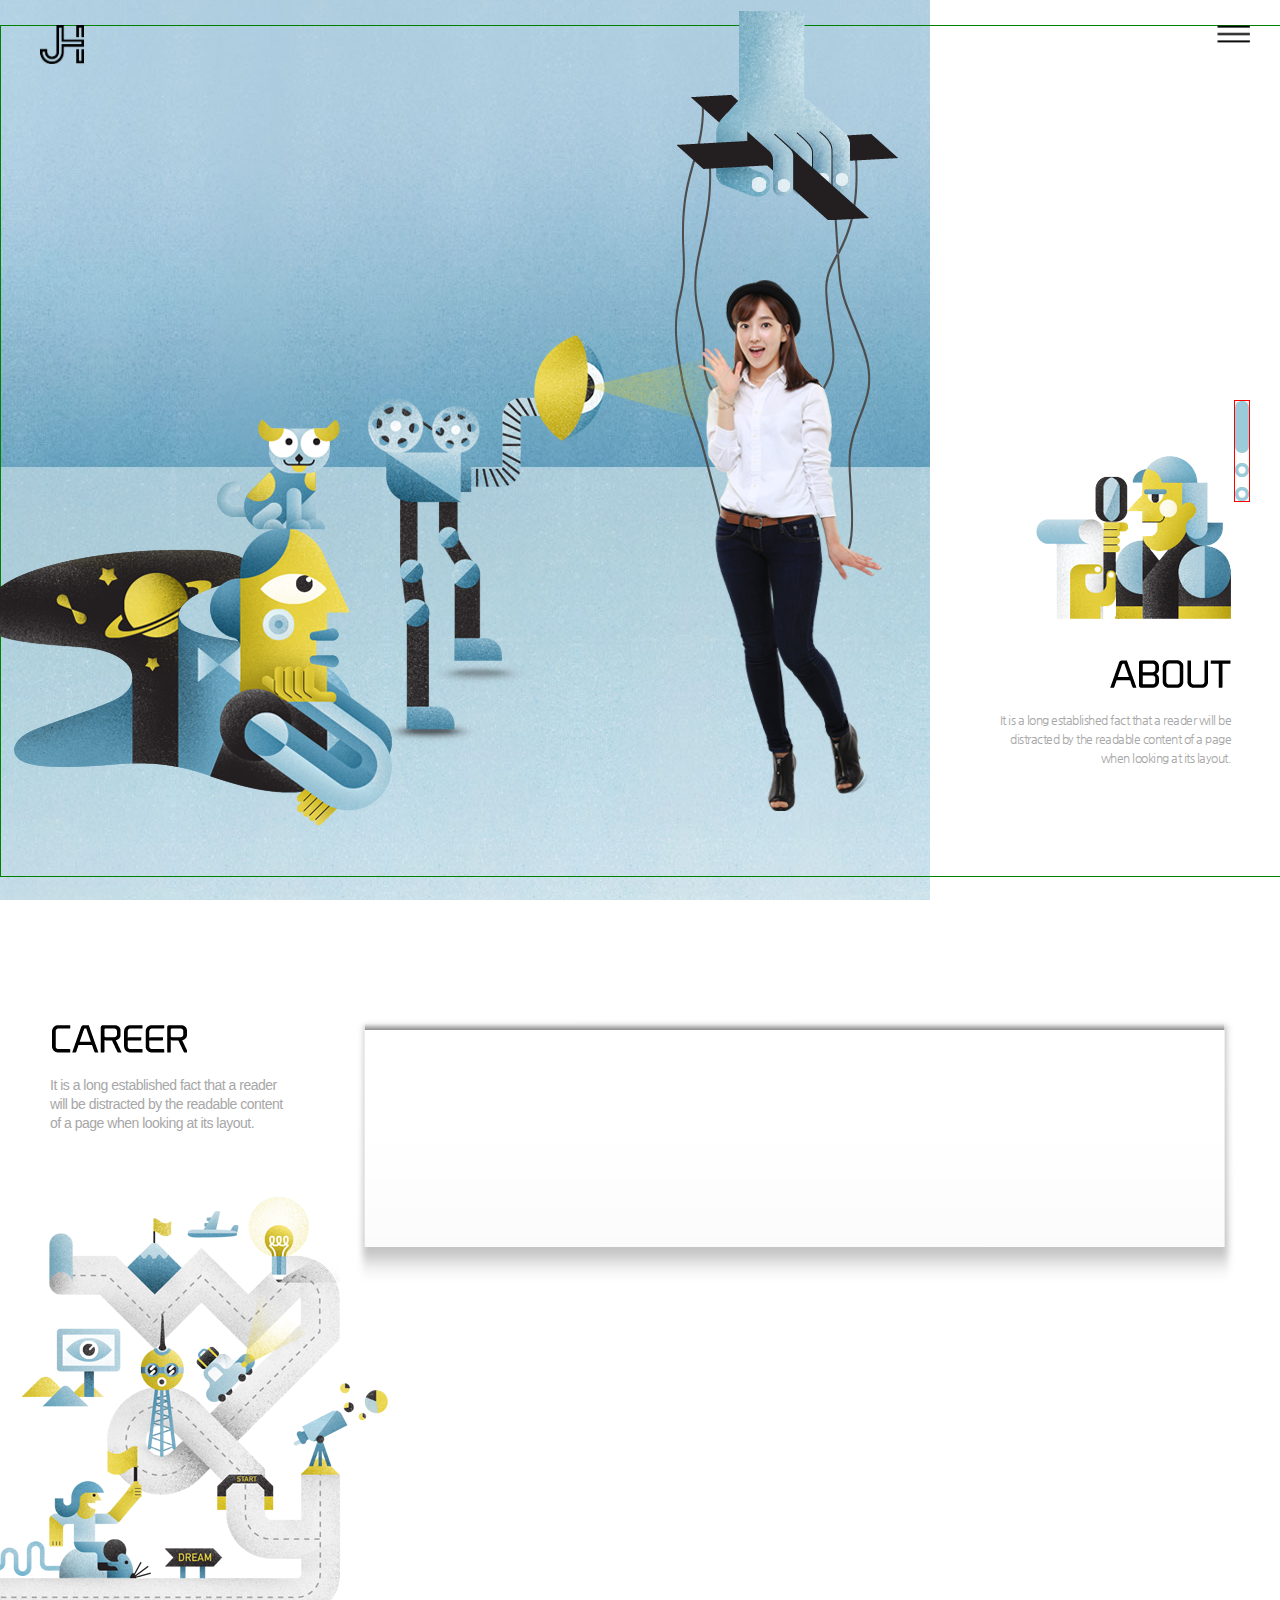
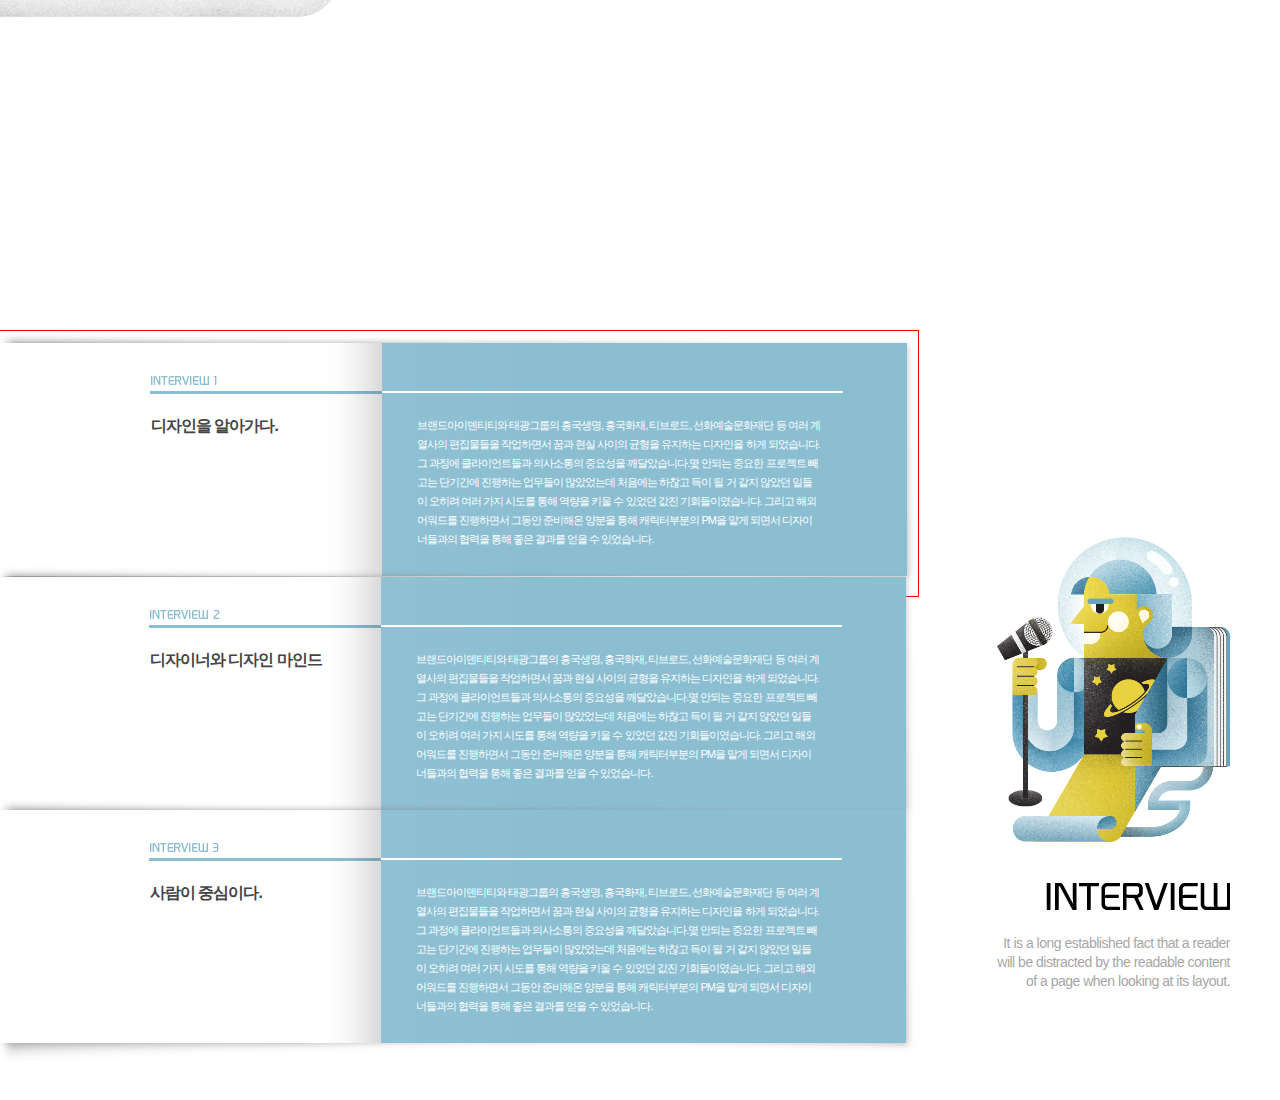
==== aboutme.html @ f27f8836 "first commit" ====
<!DOCTYPE HTML>
<html>
<head>
<meta charset="utf-8">
<title>pagescroll</title>
<link rel="stylesheet" href="css/reset.css">
<link rel="stylesheet" href="css/webfont.css">
<style>
	* { margin:0; padding:0; }
	ul,ol,li { list-style:none}
	img { border:none; }

    /* 로고, nav*/
	#header { position:fixed; width:100%; height:70px; z-index:10; }
	#header #ux h1.logo { position:fixed; left:40px; top:25px; }
	#header #ux #navIcon { position:fixed; right:30px; top:25px; }


    /* 스크롤 아이콘 */
	#nav{ position:fixed; z-index:11; width:14px; height:100px; border:1px solid red; right:30px; top:50%; margin-top:-50px; }
	.gnb{ width:14px;}
	.gnb li{ width:14px; height:14px; background:url(img/scroll_icon.png) no-repeat 0 0; cursor:pointer;
		     text-indent:-9999px; overflow:hidden; margin-bottom:10px; }	
	.gnb li.view { background-position:0 -17px; height:52px; }
	#about div.abP { position:relative; height:1000px; overflow:hidden; }
	#page1{ background:url(img/ab1_back.jpg) no-repeat center center;}
	#page2{ background-color:white; }
	#page3{ background-color:white; }


/* page1 */

#page1 div#whiteBack { position:absolute; width:700px; height:100%; background-color:#ffffff; }
#page1 div#page1_wrap {  position:absolute; width:1280px; height:850px; left:0; top:0; border:1px solid green;}
#page1 div#page1_wrap div#overview1 { position:absolute; width:350px; height:850px; right:0; background-color:white; }

#ab1_back div#ab1_img { position:absolute; width:930px; height:850px; left:0; }
#ab1_back div#ab1_img ul {  }
#ab1_back div#ab1_img ul li#me { position:absolute; background:url(img/about-me1_me.png) no-repeat center center; width:262px; height:800px; top:0; right:2%; margin-top:-15px; overflow:hidden; }

#ab1_back div#ab1_img ul li#see { position:absolute; background:url(img/test.png) no-repeat center center; width:411px; height:405px; bottom:51px; left:-20px;} 


#ab1_back div#ab1_img ul#cameraAni { position:absolute; width:448px; height:525px; left:362px; bottom:123px; }
#ab1_back div#ab1_img ul#cameraAni li#camera { position:absolute; width:448px; height:496px; bottom:0; cursor:pointer; overflow:hidden; }
#ab1_back div#ab1_img ul#cameraAni li#cameraIcon { position:absolute; }


#overview1_content { position:absolute; width:239px; height:335px; right:50px; bottom:10%; }
#overview1_content #overview1_p { float:right; background:url(img/overview1_p.png) no-repeat center center; width:195px; height:163px; }
#overview1_content #overview1_t { float:right; width:239px; height:130px; margin-top:41px;}
#overview1_t li#overview1_t1 { float:right; background:url(img/overview_typo.png) no-repeat 0 0; width:121px; height:28px; }
#overview1_t li#overview1_t2 { float:right; color:#a7a7a7; font-family:"NanumGothic"; text-align:right; margin-top:23px; line-height:19px; }


/* page2 */
#overview2 { position:absolute; left:0; width:350px; height:100%; background-color:white; }
#overview2_content { position:absolute; width:340px; height:600px; left:50px; top:125px; }
#overview2_content #overview2_p { float:left; background:url(img/about2.png) no-repeat center center; width:462px; height:420px; margin-left:-124px; }
#overview2_content #overview2_t { float:left; width:239px; height:130px; margin-bottom:42px;  }
#overview2_t li#overview2_t1 { float:left; background:url(img/overview_typo.png) no-repeat 0 -85px; width:137px; height:28px; }
#overview2_t li#overview2_t2 { float:left; color:#a7a7a7; font:14px dotum,"돋움",sans-serif; text-align:left; margin-top:23px; line-height:19px; }

#ab2_back { position:absolute; width:885px; height:780px; top:118px; right:43px; }
#ab2_back #ab2_img { width:885px; }
#pageAni02 { width:885px; height:780px; overflow:hidden;}
#ab2_back #ab2_img #ca { position:absolute; width:765px; height:540px; top:25px; left:57px; display:none; }
#ab2_back #ab2_img .caBox { width:765px;  }
#ab2_back #ab2_img #ca #ca1 { height:175px; }
#ab2_back #ab2_img #ca #ca2 { height:125px; margin:44px 0 44px 0; }
#ab2_back #ab2_img #ca #ca3 { height:147px; }
#ab2_back #ab2_img #ca div p.caTitle { float:left; background:url(img/career.png) no-repeat 0 0; width:91px; }
#ab2_back #ab2_img #ca div p#caTitle1 { background-position:0 0; height:40px; }
#ab2_back #ab2_img #ca div p#caTitle2 { background-position:0 -60px; height:22px; }
#ab2_back #ab2_img #ca div p#caTitle3 { background-position:0 -104px; height:21px; }
#ab2_back #ab2_img #ca div div.caContent { float:right; width:612px;   }
#ca div#caContent1 { position:relative; height:130px; margin-top:45px;  }
#caContent1 ul#company { margin-left:-66px;  }
#caContent1 ul#company li { float:left; color:#444444; font:12px dotum,"돋움",sans-serif; text-align:center; margin-left:66px;  }
#caContent1 ul#company li span.date { color:#444444; font:11px dotum,"돋움",sans-serif;  }
#caContent1 #companyImg { position:absolute; background:url(img/company_icon.png) no-repeat center center; width:612px; height:43px; top:45px; }

#ca div#caContent2 { position:relative; height:95px; margin-top:30px;  }
#ca div#caContent2 div { float:left; height:95px; }
#ca div#caContent2 div#award { width:382px; height:50px; float:left; margin-right:33px; }
#ca div#caContent2 div#award p { float:left; background:url(img/award_icon.png) no-repeat 0 0; width:41px; height:36px;   }
#ca div#caContent2 div#award ul { float:left; width:320px; margin-left:21px;    }
#ca div#caContent2 div#award ul li { color:#444444; font:11px dotum,"돋움",sans-serif; text-align:left; line-height:19px; letter-spacing:-1px; background:url(img/award_icon_s.png) no-repeat left center; }
#ca div#caContent2 div#award ul li span { letter-spacing:0; color:#70a3b2; margin-right:15px; margin-left:7px; }
#ca div#caContent2 div#ccertificate {width:197px; float:left; height:50px; float:left; }
#ca div#caContent2 div#ccertificate p  { float:left; background:url(img/award_icon.png) no-repeat 0 -40px; width:41px; height:36px; }
#ca div#caContent2 div#ccertificate ul { float:left; width:135px; margin-left:21px; }
#ca div#caContent2 div#ccertificate ul li { color:#444444; font:11px dotum,"돋움",sans-serif; text-align:left; line-height:19px; letter-spacing:-1px; background:url(img/award_icon_s.png) no-repeat left center; }
#ca div#caContent2 div#ccertificate ul li span { letter-spacing:0; color:#70a3b2; margin-right:15px; margin-left:7px;  }

#ca div#caContent3 #skill { float:right; width:486px; height:115px;   margin-top:30px; }
#ca div#caContent3 #skill ul { float:left; width:90px; height:115px;  margin-right:42px; }
#ca div#caContent3 #skill ul#photo { background:url(img/skill.png) no-repeat 0 0; height:90px;}
#ca div#caContent3 #skill ul#illu { background:url(img/skill.png) no-repeat -133px 0; height:90px;}
#ca div#caContent3 #skill ul#inde { background:url(img/skill.png) no-repeat -267px 0; height:90px;}
#ca div#caContent3 #skill ul#publ { margin-right:0px; background:url(img/skill.png) no-repeat -400px 0; height:90px; }
#ca div#caContent3 #skill ul li { color:#444444; font:11px dotum,"돋움",sans-serif; text-align:center; margin-top:105px; }


/* page3 */
#overview3 { position:absolute; right:0; width:350px; height:100%; background-color:white; }
#overview3_content { position:absolute; width:233px; height:473px; right:50px; bottom:10%;  }
#overview3_content #overview3_p { float:right; background:url(img/about3.png) no-repeat center center; width:233px; height:305px; }
#overview3_content #overview3_t { float:right; width:239px; height:130px; margin-top:41px; }
#overview3_t li#overview3_t1 { float:right; background:url(img/overview_typo.png) no-repeat 0 -43px; width:186px; height:28px; }
#overview3_t li#overview3_t2 { float:right; color:#a7a7a7; font:14px dotum,"돋움",sans-serif; text-align:right; margin-top:23px; line-height:19px; }

#ab3_back { position:absolute; width:922px; height:731px; top:50%; left:-5px; margin-top:-320px; }
#ab3_back div.interview_sl { position:relative; background:url(img/interview_paper.png) no-repeat center 0; width:922px; height:265px; }
#ab3_back div#interview1 {border:1px solid red;}
#ab3_back div#interview2 { margin:-32px 0 0 0; }
#ab3_back div#interview3 { margin:-32px 0 0 0; }
#ab3_back div.interview_sl p.interview_num { position:absolute; width:70px; height:9px; top:45px; left:155px; }
#ab3_back div.interview_sl p#interview_num1 { background:url(img/interview_num.png) no-repeat left 0; }
#ab3_back div.interview_sl p#interview_num2 { background:url(img/interview_num.png) no-repeat left -17px; }
#ab3_back div.interview_sl p#interview_num3 { background:url(img/interview_num.png) no-repeat left -34px; }
#ab3_back div.interview_sl ul { position:absolute; left:155px; top:85px; width:670px; }
#ab3_back div.interview_sl ul li { float:left; font:11px dotum,"돋움",sans-serif; text-align:left; line-height:19px; letter-spacing:-1px; }
#ab3_back div.interview_sl ul li.interview_title { width:195px; height:65px; color:#444444; font-size:16px;}
#ab3_back div.interview_sl ul li.interview_content { width:404px; height:139px; margin-left:71px; color:white; }

#blackBox { width:100%; height:100%; position:fixed; background:black; display:none; }


</style>
<script src="js/jquery-1.7.2.min.js" /></script>
<script src="js/jquery.mousewheel.js"/></script>
<script src="js/ani-aboutMe.js"></script>
<script>
</script>
</head>
<body>

<div id="header">
 	<div id="ux">
 		<h1 class="logo"><a href="index.html"><img src="img/logo.png" width="44" height="39" alt="송지혜로고" /></a></h1>
 		<div id="navIcon"><img src="img/nav.png" width="33" height="18" alt="" /></div>
 	</div>
</div>

<!-- 스크롤 아이콘 -->
<div id="nav"> 
	<ul class="gnb">
    	<li>page1</li>
        <li>page2</li>
        <li>page3</li>
    </ul>
</div>

<!-- about -->
<div id="about">

<!-- about 페이지1 -->
	<div id="page1" class="abP">
		<div id="whiteBack"></div>
		<div id="page1_wrap">
			  <!-- 1페이지 설명 -->
			  <div id="overview1">
		      	 <div id="overview1_content">
		      	     <div id="overview1_p"></div>
			      	 <ul id="overview1_t">
			      	    <li id="overview1_t1"></li>
			      	    <li id="overview1_t2">It is a long established fact that a reader will be distracted by the readable content of a page when looking at its layout. </li>
			      	 </ul>
			     </div>
		      </div>
		      <!-- 1페이지 이미지 -->
		      <div id="ab1_back">
		      	<div id="ab1_img">
		      		<ul>
		      	   	  <li id="see"></li>
		      	   	  <li id="cho"></li>
		      	   	  <li id="me"></li>
		      	    </ul>
		      	    <ul id="cameraAni">
		      	   	   <li id="camera">
		      	   	   	 <img src="img/robot_ani.png" alt="" />
		      	   	   </li>
		      	   	  <li id="cameraIcon"></li>
		      	    </ul>
		      	</div>
		      </div>
		</div>
	</div>


<!-- about 페이지2 -->
    <div id="page2" class="abP">

    	<div id="overview2">
	      	 <div id="overview2_content">
		      	 <ul id="overview2_t">
		      	    <li id="overview2_t1"></li>
		      	    <li id="overview2_t2">It is a long established fact that a reader will be distracted by the readable content of a page when looking at its layout. </li>
		      	 </ul>
		      	 <div id="overview2_p"></div>
		     </div>
	    </div>
	    <div id="ab2_back">
	      	<div id="ab2_img">
	      	   <div id="pageAni02"><img src="img/paper.png" alt=""/></div>
	      	   <div id="ca">
		      	    <div id="ca1" class="caBox">
		      	        <p id="caTitle1" class="caTitle"></p>
		      	        <div id="caContent1" class="caContent">
		      	           <ul id="company">
			      	          	<li><strong>태광그룹<br>에스티임</strong><br><br><br><br><br><br><span class="date">2015.02 ~<br>2013.09</span></li>
			      	          	<li><strong>태광그룹<br>한국도서보급</strong><br><br><br><br><br><br><span class="date">2013.09 ~<br>2011.08</span></li>
			      	          	<li><strong>엘림지앤피</strong><br><br><br><br><br><br><br><span class="date">2011.08 ~<br>2011.01</span></li>
			      	          	<li><strong>뷰앤아이</strong><br><br><br><br><br><br><br><span class="date">2010.10 ~<br>2009.09</span></li>
			      	          	<li><strong>서울과학기술대학교</strong><br>시각디자인학과 졸업<br><br><br><br><br><br><span class="date">2008.08 ~<br>2004.03</span></li>
		      	          </ul>
		      	          <div id="companyImg"></div>
		      	        </div>
		      	    </div>
		      	    <div id="ca2" class="caBox">
		      	        <p id="caTitle2" class="caTitle"></p>
		      	        <div id="caContent2" class="caContent">
		      	        	<div id="award">
		      	        		<P></P>
		      	        		<ul>
		      	        			<li><span>2015.06</span>  경상북도 전통문양 디자인 공모전 특선</li>
		      	        			<li><span>2015.01</span>  iF DESIGN AWARD 2015, Discipline Communication</li>
		      	        			<li><span>2010.07</span>  경상북도 전통문양 디자인 공모전 특선</li>
		      	        			<li><span>2007.12</span>  SOKI 국제일러스트레이션 공모전 입선</li>
		      	        			<li><span>2007.12</span>  대한민국 북아트 대전 입선</li>
		      	        		</ul>
		      	        	</div>
		      	        	<div id="ccertificate">
		      	        		<P></P>
		      	        		<ul>
		      	        			<li><span>2010.06</span>  시각디자인기사</li>
		      	        			<li><span>2009.01</span>  컬러리스트기사</li>

		      	        		</ul>
		      	        	</div>
		      	        </div>
		      	    </div>
		      	    <div id="ca3" class="caBox">
		      	      	<p id="caTitle3" class="caTitle"></p>
		      	        <div id="caContent3" class="caContent">
			      	        <div id="skill">
			      	          	<ul id="photo">
			      	          		<li>PHOTOSHOP</li>
			      	          	</ul>
			      	          	<ul id="illu">
			      	          		<li>ILLUSTRATOR</li>
			      	          	</ul>
			      	          	<ul id="inde">
			      	          		<li>INDESIGN</li>
			      	          	</ul>
			      	          	<ul id="publ">
			      	          		<li>PUBLISH</li>
			      	          	</ul>
			      	        </div>
		      	        </div>
		      	    </div>
	      	   </div>
	      	</div>
	    </div>
    </div>
<!-- about 페이지3 -->
    <div id="page3" class="abP">

    	<div id="overview3">
	      	 <div id="overview3_content">
	      	     <div id="overview3_p"></div>
		      	 <ul id="overview3_t">
		      	    <li id="overview3_t1"></li>
		      	    <li id="overview3_t2">It is a long established fact that a reader will be distracted by the readable content of a page when looking at its layout. </li>
		      	 </ul>
		     </div>
	    </div>
	    <div id="ab3_back">
	    	<div id="interview1" class="interview_sl">
	    		<p id="interview_num1" class="interview_num"></p>
	    		<ul>
	    			<li class="interview_title"><strong>디자인을 알아가다.</strong></li>
	    			<li class="interview_content">
	    			브랜드아이덴티티와 태광그룹의 흥국생명, 흥국화재, 티브로드, 선화예술문화재단 등 여러 계열사의 편집물들을 작업하면서 꿈과 현실 사이의 균형을 유지하는 디자인을 하게 되었습니다. 그 과정에 클라이언트들과 의사소통의 중요성을 깨달았습니다.몇 안되는 중요한 프로젝트 빼고는 단기간에 진행하는 업무들이 많았었는데 처음에는 하찮고 득이 될 거 같지 않았던 일들이 오히려 여러 가지 시도를 통해 역량을 키울 수 있었던 값진 기회들이였습니다. 그리고 해외 어워드를 진행하면서 그동안 준비해온 양분을 통해 캐릭터부분의 PM을 맡게 되면서 디자이너들과의 협력을 통해 좋은 결과를 얻을 수 있었습니다.
	    			</li>
	    		</ul>
	    	</div>
	    	<div id="interview2" class="interview_sl">
	    		<p id="interview_num2" class="interview_num"></p>
	    		<ul>
	    			<li class="interview_title"><strong>디자이너와 디자인 마인드</strong></li>
	    			<li class="interview_content">
	    				브랜드아이덴티티와 태광그룹의 흥국생명, 흥국화재, 티브로드, 선화예술문화재단 등 여러 계열사의 편집물들을 작업하면서 꿈과 현실 사이의 균형을 유지하는 디자인을 하게 되었습니다. 그 과정에 클라이언트들과 의사소통의 중요성을 깨달았습니다.몇 안되는 중요한 프로젝트 빼고는 단기간에 진행하는 업무들이 많았었는데 처음에는 하찮고 득이 될 거 같지 않았던 일들이 오히려 여러 가지 시도를 통해 역량을 키울 수 있었던 값진 기회들이였습니다. 그리고 해외 어워드를 진행하면서 그동안 준비해온 양분을 통해 캐릭터부분의 PM을 맡게 되면서 디자이너들과의 협력을 통해 좋은 결과를 얻을 수 있었습니다.
	    			</li>
	    		</ul>
	    	</div>
	    	<div id="interview3" class="interview_sl">
	    		<p id="interview_num3" class="interview_num"></p>
	    		<ul>
	    			<li class="interview_title"><strong>사람이 중심이다.</strong></li>
	    			<li class="interview_content">
	    				브랜드아이덴티티와 태광그룹의 흥국생명, 흥국화재, 티브로드, 선화예술문화재단 등 여러 계열사의 편집물들을 작업하면서 꿈과 현실 사이의 균형을 유지하는 디자인을 하게 되었습니다. 그 과정에 클라이언트들과 의사소통의 중요성을 깨달았습니다.몇 안되는 중요한 프로젝트 빼고는 단기간에 진행하는 업무들이 많았었는데 처음에는 하찮고 득이 될 거 같지 않았던 일들이 오히려 여러 가지 시도를 통해 역량을 키울 수 있었던 값진 기회들이였습니다. 그리고 해외 어워드를 진행하면서 그동안 준비해온 양분을 통해 캐릭터부분의 PM을 맡게 되면서 디자이너들과의 협력을 통해 좋은 결과를 얻을 수 있었습니다.
	    			</li>
	    		</ul>
	    	</div>
	    </div>

    </div>

<div id="blackBox">
</div>


</body>
</html>
---- css/webfont.css ----
@font-face {
    font-family: 'NanumGothic';
    src: url('../webfont/NanumGothic/NanumGothic.eot');
    src: url('../webfont/NanumGothic/NanumGothic.eot?#iefix') format('embedded-opentype'),
         url('../webfont/NanumGothic/NanumGothic.woff') format('woff'),
         url('../webfont/NanumGothic/NanumGothic.ttf') format('truetype');
    font-weight: normal;
    font-style: normal;
}

@font-face {
    font-family: 'NanumGothicBold';
    src: url('../webfont/NanumBold/NanumGothicBold.eot');
    src: url('../webfont/NanumBold/NanumGothicBold.eot?#iefix') format('embedded-opentype'),
         url('../webfont/NanumBold/NanumGothicBold.woff') format('woff'),
         url('../webfont/NanumBold/NanumGothicBold.ttf') format('truetype');
    font-weight: normal;
    font-style: normal;

}

@font-face {
    font-family: 'DINPro';
    src: url('../webfont/DINPro/DINPro.eot');
    src: url('../webfont/DINPro/DINPro.eot?#iefix') format('embedded-opentype'),
         url('../webfont/DINPro/DINPro.woff') format('woff'),
         url('../webfont/DINPro/DINPro.ttf') format('truetype');
    font-weight: normal;
    font-style: normal;
}
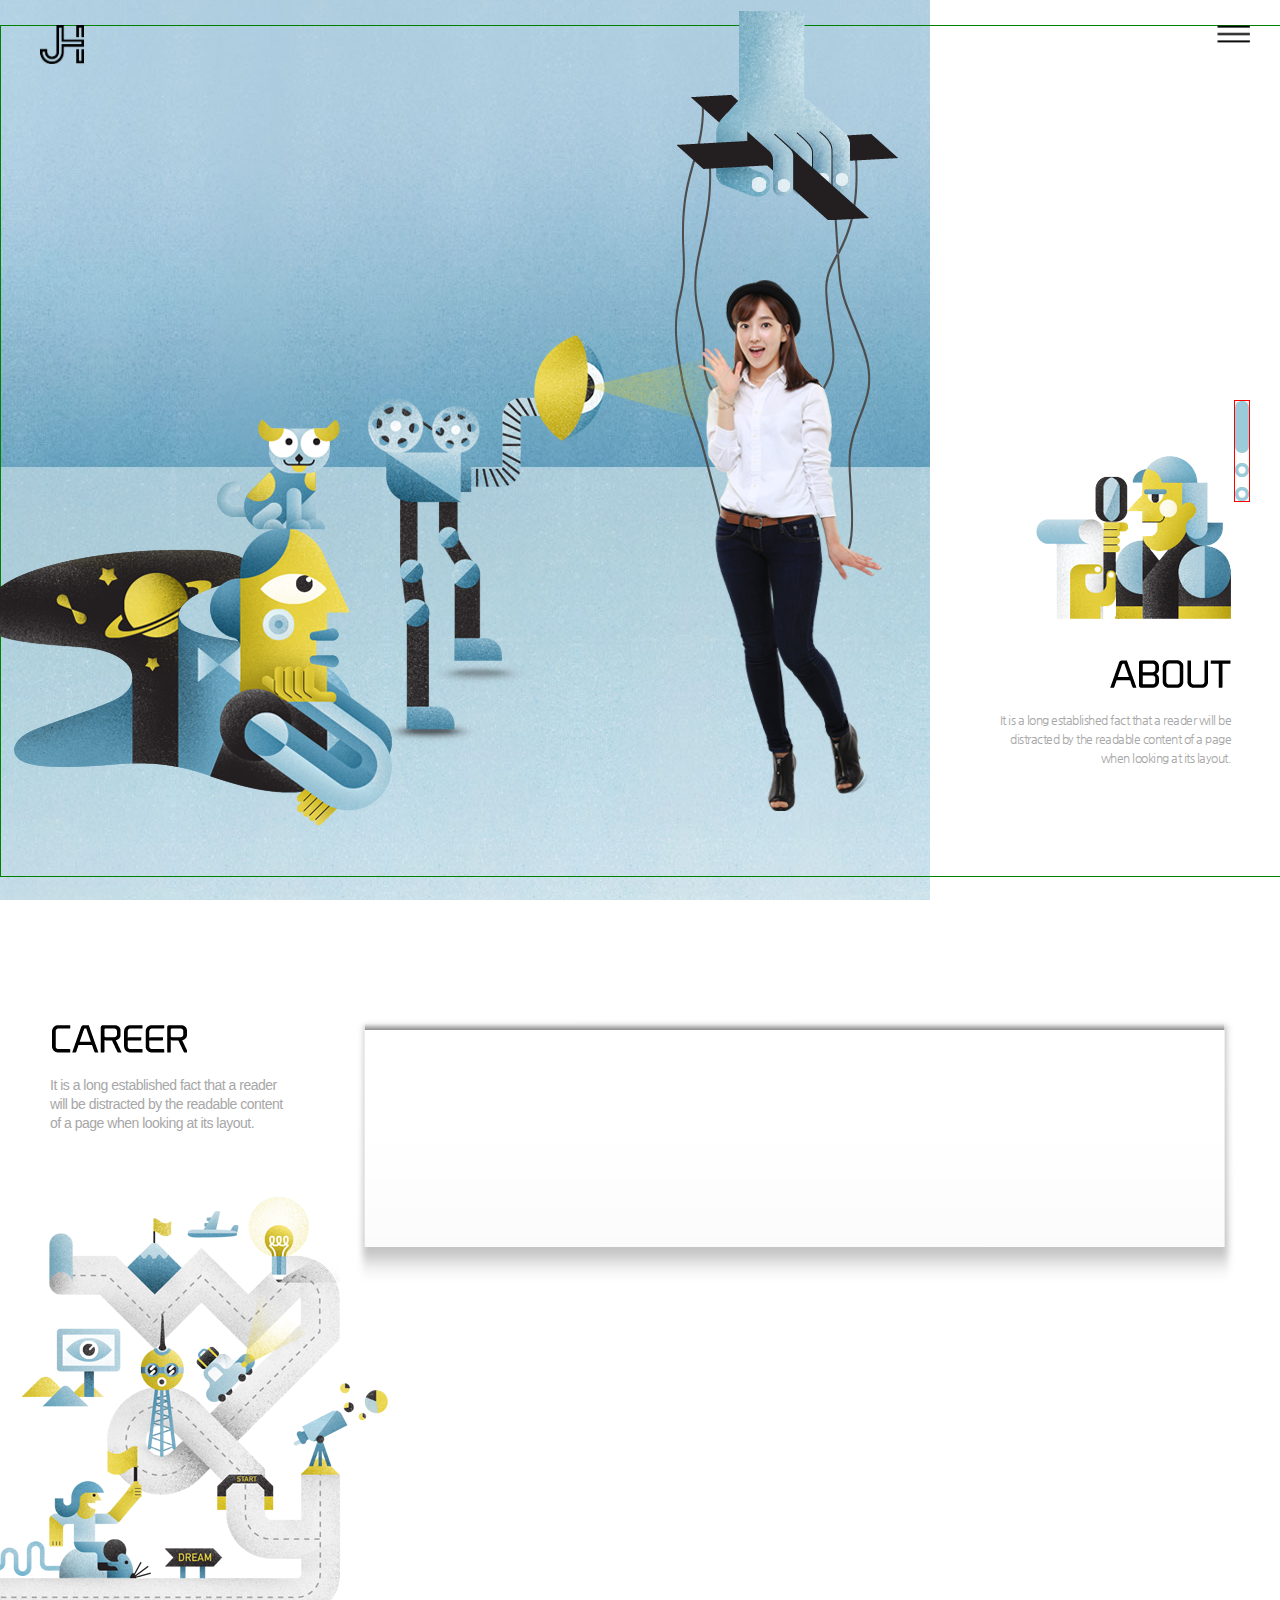
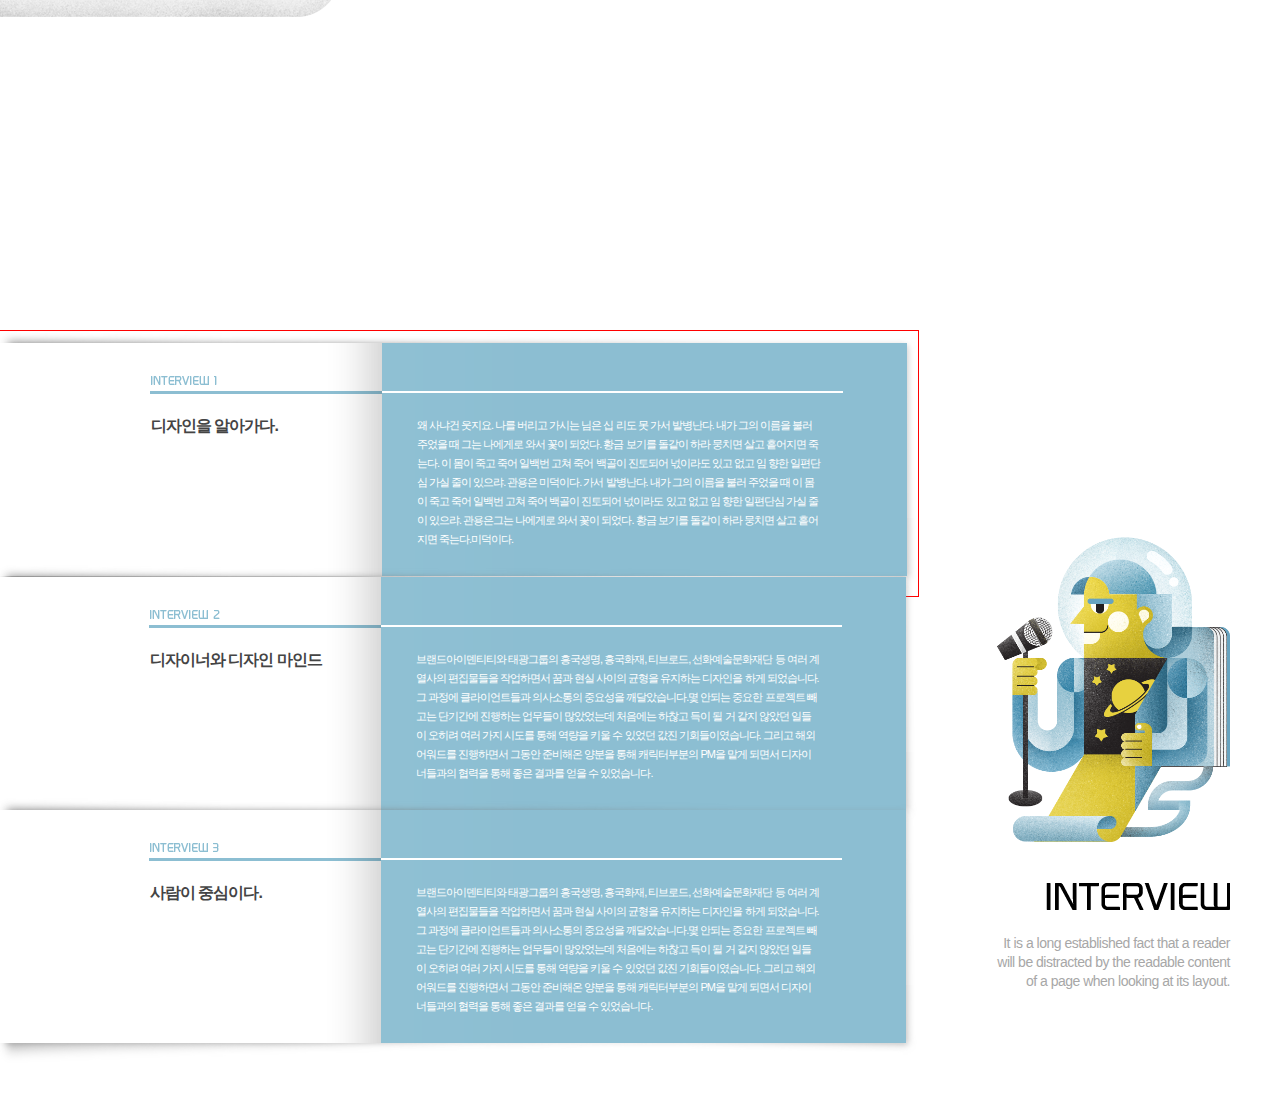
==== commit 06f67f6d: "Update aboutme.html" ====
--- a/aboutme.html
+++ b/aboutme.html
@@ -282,7 +282,7 @@
 	    		<ul>
 	    			<li class="interview_title"><strong>디자인을 알아가다.</strong></li>
 	    			<li class="interview_content">
-	    			브랜드아이덴티티와 태광그룹의 흥국생명, 흥국화재, 티브로드, 선화예술문화재단 등 여러 계열사의 편집물들을 작업하면서 꿈과 현실 사이의 균형을 유지하는 디자인을 하게 되었습니다. 그 과정에 클라이언트들과 의사소통의 중요성을 깨달았습니다.몇 안되는 중요한 프로젝트 빼고는 단기간에 진행하는 업무들이 많았었는데 처음에는 하찮고 득이 될 거 같지 않았던 일들이 오히려 여러 가지 시도를 통해 역량을 키울 수 있었던 값진 기회들이였습니다. 그리고 해외 어워드를 진행하면서 그동안 준비해온 양분을 통해 캐릭터부분의 PM을 맡게 되면서 디자이너들과의 협력을 통해 좋은 결과를 얻을 수 있었습니다.
+	    			왜 사냐건 웃지요. 나를 버리고 가시는 님은 십 리도 못 가서 발병난다. 내가 그의 이름을 불러 주었을 때 그는 나에게로 와서 꽃이 되었다. 황금 보기를 돌같이 하라 뭉치면 살고 흩어지면 죽는다. 이 몸이 죽고 죽어 일백번 고쳐 죽어 백골이 진토되어 넋이라도 있고 없고 임 향한 일편단심 가실 줄이 있으랴. 관용은 미덕이다. 가서 발병난다. 내가 그의 이름을 불러 주었을 때 이 몸이 죽고 죽어 일백번 고쳐 죽어 백골이 진토되어 넋이라도 있고 없고 임 향한 일편단심 가실 줄이 있으랴. 관용은그는 나에게로 와서 꽃이 되었다. 황금 보기를 돌같이 하라 뭉치면 살고 흩어지면 죽는다.미덕이다.
 	    			</li>
 	    		</ul>
 	    	</div>
@@ -313,4 +313,4 @@
 
 
 </body>
-</html>+</html>
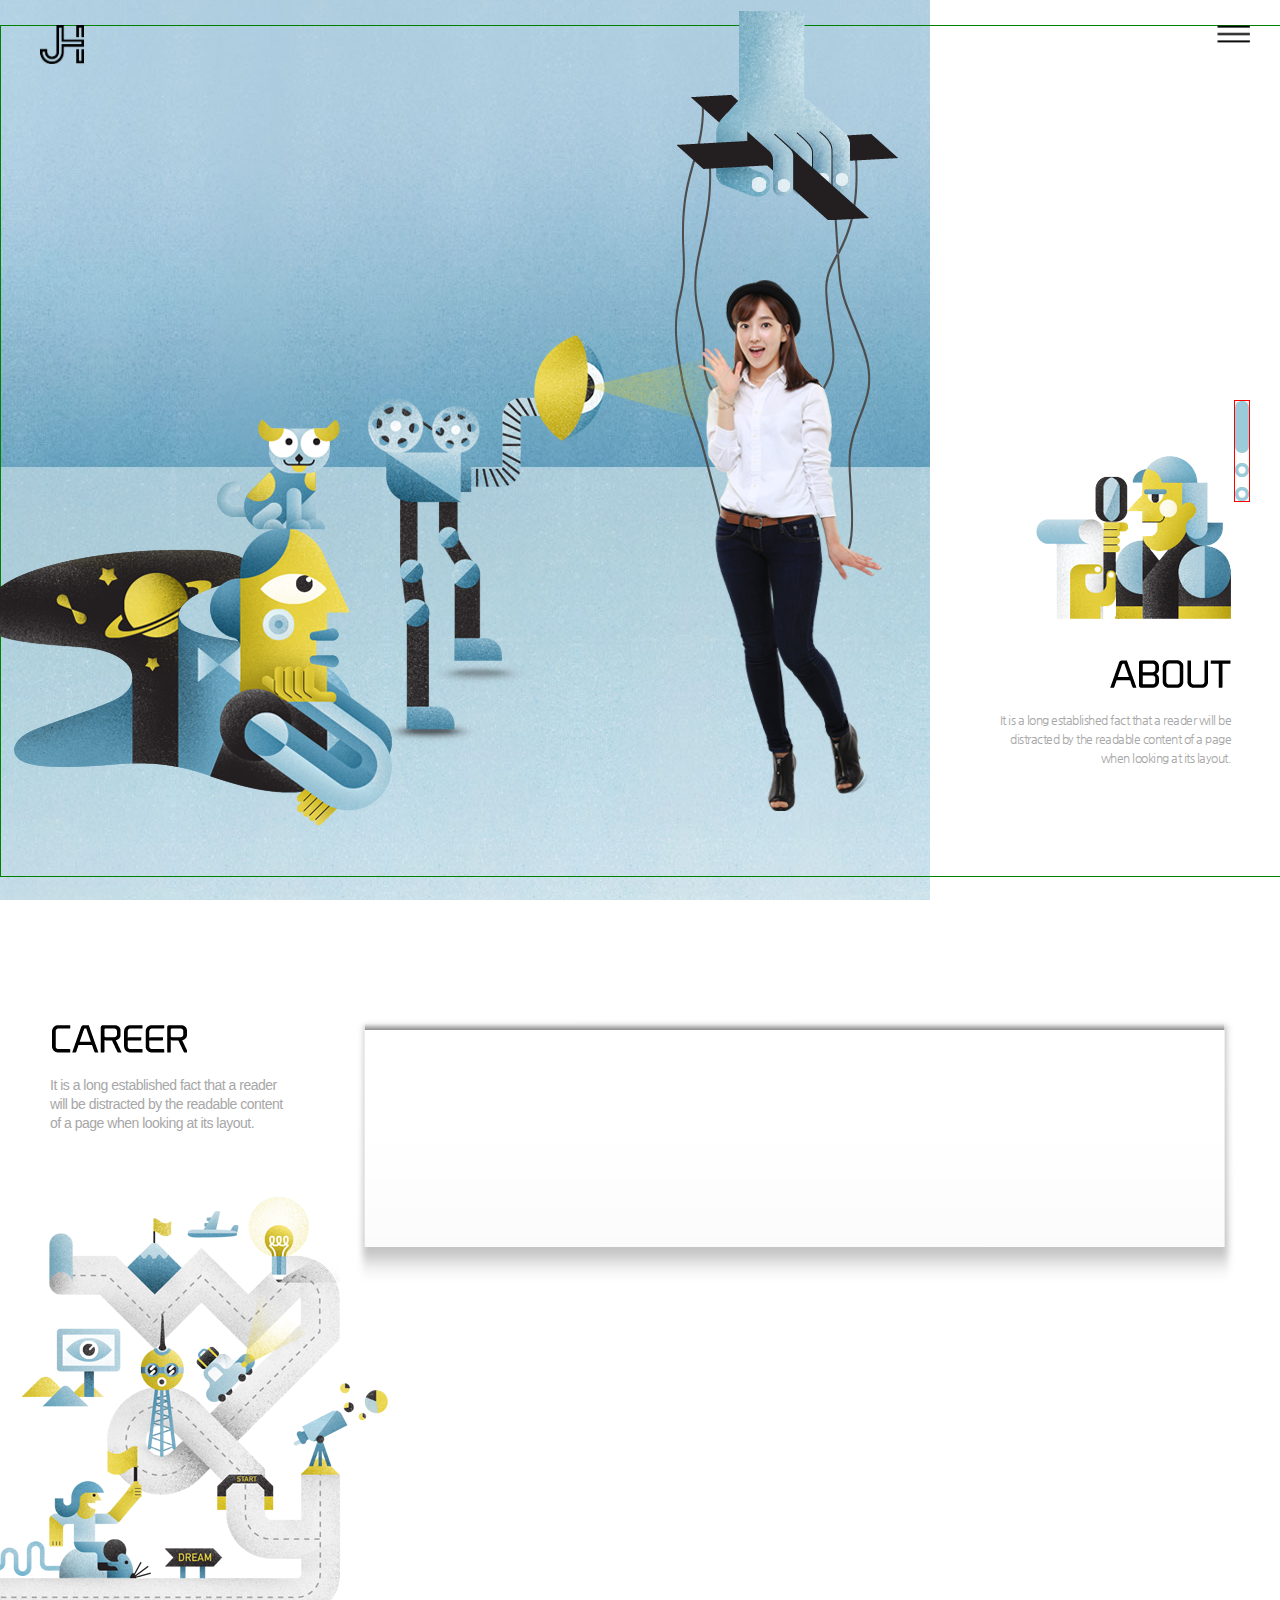
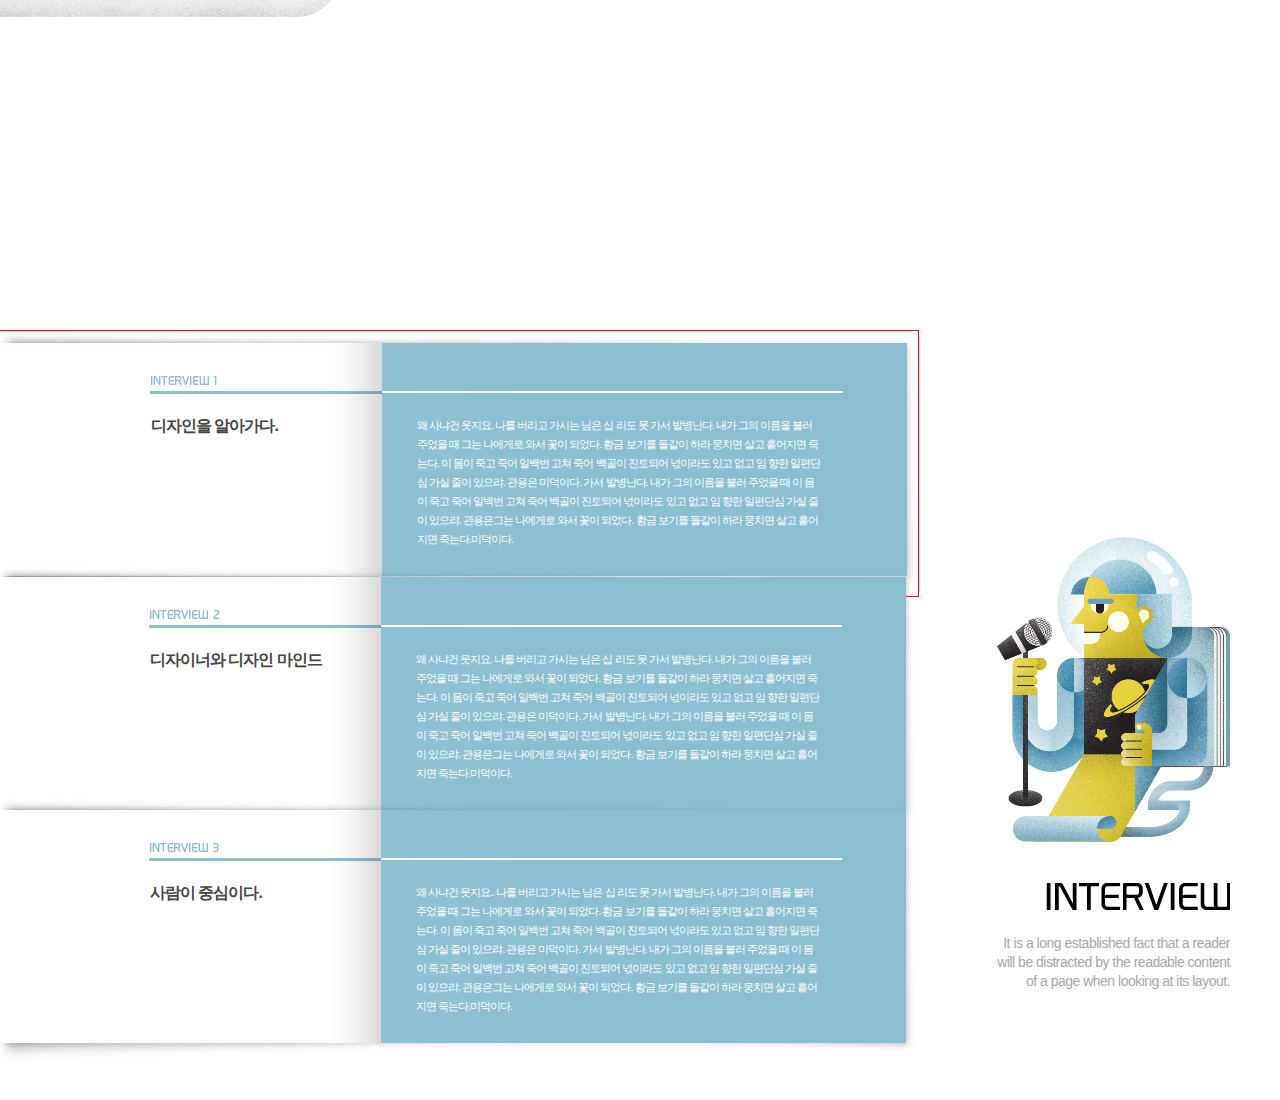
==== commit 62d69f5d: "Update aboutme.html" ====
--- a/aboutme.html
+++ b/aboutme.html
@@ -291,7 +291,7 @@
 	    		<ul>
 	    			<li class="interview_title"><strong>디자이너와 디자인 마인드</strong></li>
 	    			<li class="interview_content">
-	    				브랜드아이덴티티와 태광그룹의 흥국생명, 흥국화재, 티브로드, 선화예술문화재단 등 여러 계열사의 편집물들을 작업하면서 꿈과 현실 사이의 균형을 유지하는 디자인을 하게 되었습니다. 그 과정에 클라이언트들과 의사소통의 중요성을 깨달았습니다.몇 안되는 중요한 프로젝트 빼고는 단기간에 진행하는 업무들이 많았었는데 처음에는 하찮고 득이 될 거 같지 않았던 일들이 오히려 여러 가지 시도를 통해 역량을 키울 수 있었던 값진 기회들이였습니다. 그리고 해외 어워드를 진행하면서 그동안 준비해온 양분을 통해 캐릭터부분의 PM을 맡게 되면서 디자이너들과의 협력을 통해 좋은 결과를 얻을 수 있었습니다.
+	    			왜 사냐건 웃지요. 나를 버리고 가시는 님은 십 리도 못 가서 발병난다. 내가 그의 이름을 불러 주었을 때 그는 나에게로 와서 꽃이 되었다. 황금 보기를 돌같이 하라 뭉치면 살고 흩어지면 죽는다. 이 몸이 죽고 죽어 일백번 고쳐 죽어 백골이 진토되어 넋이라도 있고 없고 임 향한 일편단심 가실 줄이 있으랴. 관용은 미덕이다. 가서 발병난다. 내가 그의 이름을 불러 주었을 때 이 몸이 죽고 죽어 일백번 고쳐 죽어 백골이 진토되어 넋이라도 있고 없고 임 향한 일편단심 가실 줄이 있으랴. 관용은그는 나에게로 와서 꽃이 되었다. 황금 보기를 돌같이 하라 뭉치면 살고 흩어지면 죽는다.미덕이다.
 	    			</li>
 	    		</ul>
 	    	</div>
@@ -300,7 +300,7 @@
 	    		<ul>
 	    			<li class="interview_title"><strong>사람이 중심이다.</strong></li>
 	    			<li class="interview_content">
-	    				브랜드아이덴티티와 태광그룹의 흥국생명, 흥국화재, 티브로드, 선화예술문화재단 등 여러 계열사의 편집물들을 작업하면서 꿈과 현실 사이의 균형을 유지하는 디자인을 하게 되었습니다. 그 과정에 클라이언트들과 의사소통의 중요성을 깨달았습니다.몇 안되는 중요한 프로젝트 빼고는 단기간에 진행하는 업무들이 많았었는데 처음에는 하찮고 득이 될 거 같지 않았던 일들이 오히려 여러 가지 시도를 통해 역량을 키울 수 있었던 값진 기회들이였습니다. 그리고 해외 어워드를 진행하면서 그동안 준비해온 양분을 통해 캐릭터부분의 PM을 맡게 되면서 디자이너들과의 협력을 통해 좋은 결과를 얻을 수 있었습니다.
+	    			왜 사냐건 웃지요.. 나를 버리고 가시는 님은 십 리도 못 가서 발병난다. 내가 그의 이름을 불러 주었을 때 그는 나에게로 와서 꽃이 되었다. 황금 보기를 돌같이 하라 뭉치면 살고 흩어지면 죽는다. 이 몸이 죽고 죽어 일백번 고쳐 죽어 백골이 진토되어 넋이라도 있고 없고 임 향한 일편단심 가실 줄이 있으랴. 관용은 미덕이다. 가서 발병난다. 내가 그의 이름을 불러 주었을 때 이 몸이 죽고 죽어 일백번 고쳐 죽어 백골이 진토되어 넋이라도 있고 없고 임 향한 일편단심 가실 줄이 있으랴. 관용은그는 나에게로 와서 꽃이 되었다. 황금 보기를 돌같이 하라 뭉치면 살고 흩어지면 죽는다.미덕이다.
 	    			</li>
 	    		</ul>
 	    	</div>
